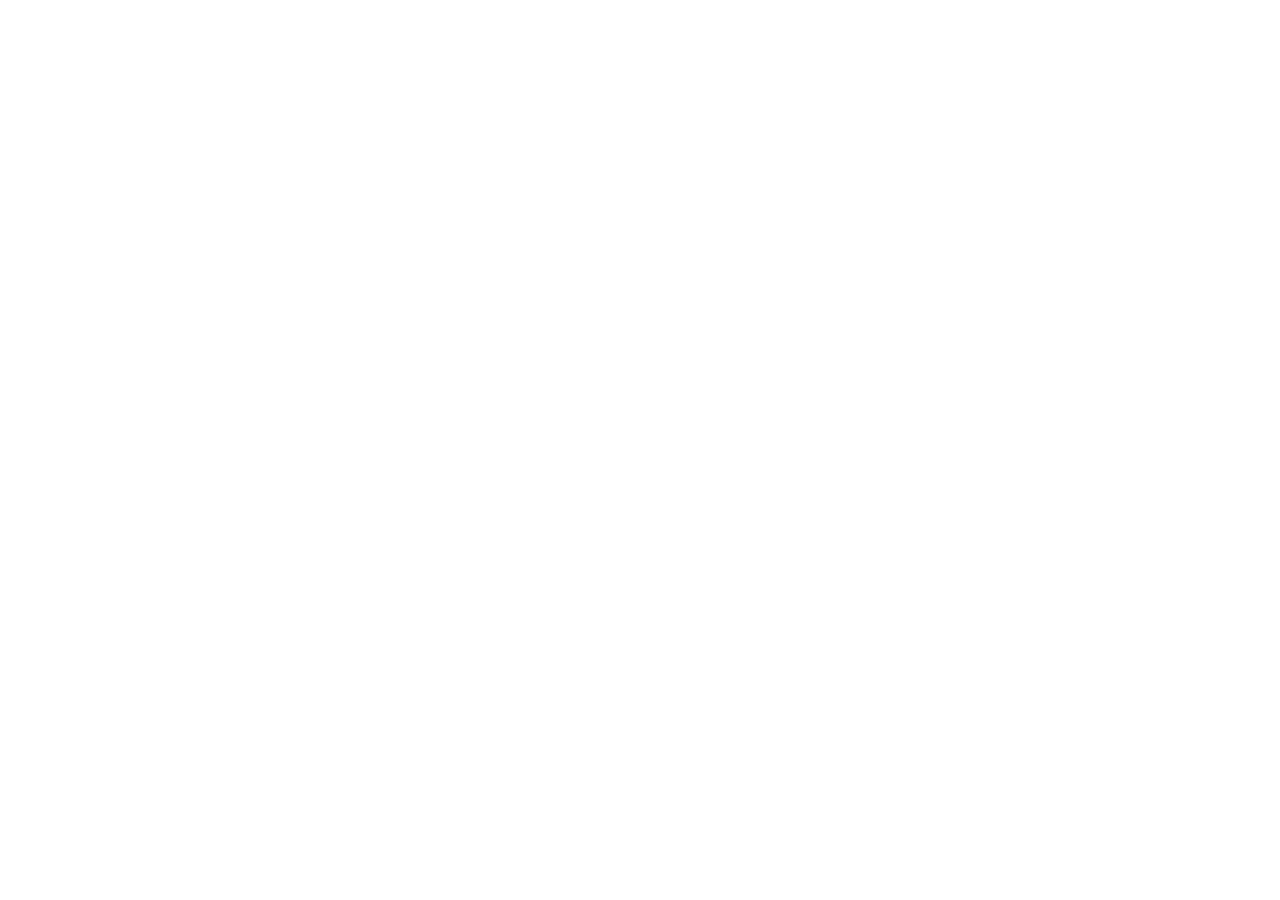
==== davion/index.html @ c5325262 "Create index.html" ====
<!DOCTYPE html>
<html lang="en">

<head>
    <meta charset="utf-8">
    <meta name="viewport" content="width=device-width, initial-scale=1.0">
    <meta http-equiv="X-UA-Compatible" content="IE=edge">

    <title>Davion Store</title>
    <meta name="description" content="Davion Store">

    <link rel="stylesheet" href="styles.css">

</head>

<body>

<html>
<head>
  <title>Davion Store</title>
  <link href="https://fonts.googleapis.com/css?family=Raleway:600,900" rel="stylesheet">
</head>
<body>
  <!--<p class="heading"></p>
       <div class="transparent-box">
        <div class="caption">
          <p>Night Sky</p>
          <p class="opacity-low">Cinematic</p>
        </div>
      </div>

  <div class="profil-image">
    <div class="profil-box">
      <img src="prof.jpg" alt="" />
    </div>
</div>
-->
  <div class="rainbow-image">
    <div class="rainbow-box">
      <img src="1.png" alt="" />
    </div>
    <div class="rainbow-box">
      <img src="2.png" alt="" />
    </div>
    <div class="rainbow-box">
      <img src="3.png" alt="" />
    </div>
    <div class="rainbow-box">
      <img src="4.png" alt="" />
    </div>
    <div class="rainbow-box">
      <img src="1.png" alt="" />
    </div>
    <div class="rainbow-box">
      <img src="2.png" alt="" />
    </div>
    <div class="rainbow-box">
      <img src="3.png" alt="" />
    </div>
    <div class="rainbow-box">
      <img src="4.png" alt="" />
    </div>
    <div class="rainbow-box">
      <img src="1.png" alt="" />
    </div>
    <div class="rainbow-box">
      <img src="2.png" alt="" />
    </div>
    <div class="rainbow-box">
      <img src="3.png" alt="" />
    </div>
    <div class="rainbow-box">
      <img src="4.png" alt="" />
    </div>
    <div class="rainbow-box">
      <img src="1.png" alt="" />
    </div>
    <div class="rainbow-box">
      <img src="2.png" alt="" />
    </div>
    <div class="rainbow-box">
      <img src="3.png" alt="" />
    </div>
    <div class="rainbow-box">
      <img src="4.png" alt="" />
    </div>
    <div class="rainbow-box">
      <img src="1.png" alt="" />
    </div>
    <div class="rainbow-box">
      <img src="2.png" alt="" />
    </div>
    <div class="rainbow-box">
      <img src="3.png" alt="" />
    </div>
    <div class="rainbow-box">
      <img src="4.png" alt="" />
    </div>

  </div>
</body>
</html>
</body>

</html>
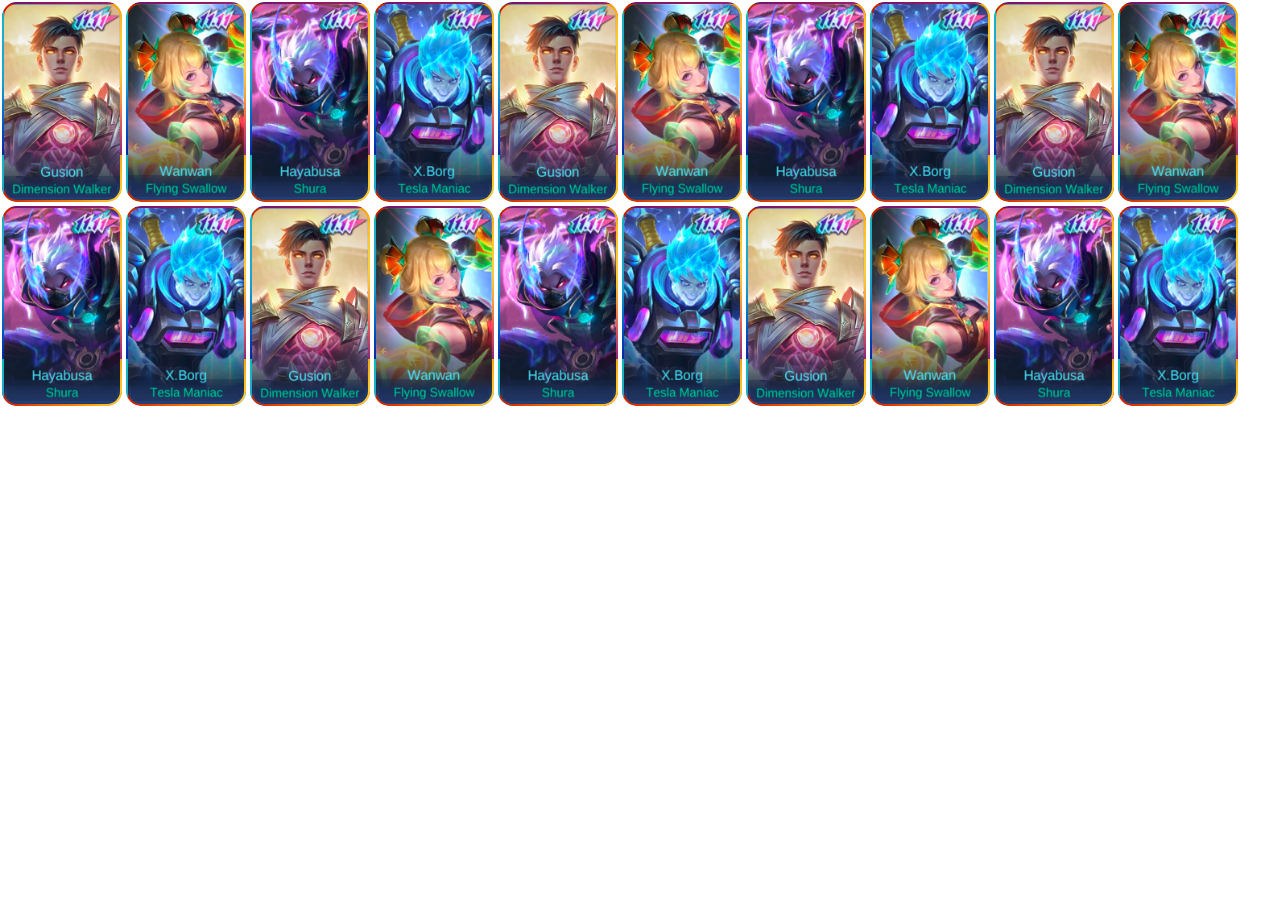
==== commit 3d7dd002: "Update index.html" ====
--- a/davion/index.html
+++ b/davion/index.html
@@ -3,7 +3,7 @@
 
 <head>
     <meta charset="utf-8">
-    <meta name="viewport" content="width=device-width, initial-scale=1.0">
+    <meta name="viewport" content="width=768">
     <meta http-equiv="X-UA-Compatible" content="IE=edge">
 
     <title>Davion Store</title>
--- a/davion/styles.css
+++ b/davion/styles.css
@@ -0,0 +1,130 @@
+* {
+  box-sizing: border-box;
+  margin: 0;
+  padding: 0;
+
+}
+
+body {
+  font-family: Raleway;
+ /* background-color: #202125;*/
+background: transparent;
+}
+
+.heading {
+    text-align: center;
+    font-size: 2.0em;
+    letter-spacing: 1px;
+    padding: 40px;
+    color: white;
+}
+
+
+.profil-image {
+  padding: 0px;
+  display: flex;
+  flex-wrap: wrap;
+  margin-left: 33px;
+}
+
+.profil-image img {
+  height: 200px;
+  width: 400px;
+  transform: scale(1.0);
+  transition: transform 0.4s ease;
+}
+
+.profil-box {
+  box-sizing: content-box;
+  margin: 0px;
+  height: 200px;
+  width: 400px;
+  overflow: hidden;
+  display: inline-block;
+  color: white;
+  position: relative;
+  background-color: white;
+}
+
+.gallery-image {
+  padding: 0px;
+  display: flex;
+  flex-wrap: wrap;
+  /*justify-content: center;*/
+}
+
+.gallery-image img {
+  height: 200px;
+  width: 120px;
+  transform: scale(1.0);
+  transition: transform 0.4s ease;
+}
+
+.img-box {
+  box-sizing: content-box;
+  margin: 0px;
+  height: 200px;
+  width: 120px;
+  overflow: hidden;
+  display: inline-block;
+  color: white;
+  position: relative;
+  background-color: white;
+}
+
+.rainbow-image {
+  padding: 0px;
+  display: flex;
+  flex-wrap: wrap;
+  /*justify-content: center;*/
+
+}
+
+.rainbow-image img {
+  height: 200px;
+  width: 120px;
+  border-radius: 15px;
+    transform: scale(1.0);
+  transition: transform 0.4s ease;
+border: 2px solid transparent;
+background: url(gradient.jpg);
+  background-attachment: fixed;
+
+}
+
+.rainbow-box {
+  box-sizing: content-box;
+  margin: 2px;
+  height: 200px;
+  width: 120px;
+  overflow: hidden;
+  display: inline-block;
+  color: white;
+  position: relative;
+  border-radius: 15px;
+background: url(gradient.jpg);
+  background-attachment: fixed;
+
+}	
+
+.caption {
+  position: absolute;
+  bottom: 5px;
+  left: 20px;
+  opacity: 0.0;
+  transition: transform 0.3s ease, opacity 0.3s ease;
+}
+
+.transparent-box {
+  height: 200px;
+  width: 120px;
+  background-color:rgba(0, 0, 0, 0);
+  position: absolute;
+  top: 0;
+  left: 0;
+  transition: background-color 0.3s ease;
+}
+
+.opacity-low {
+  opacity: 0.5;
+}
